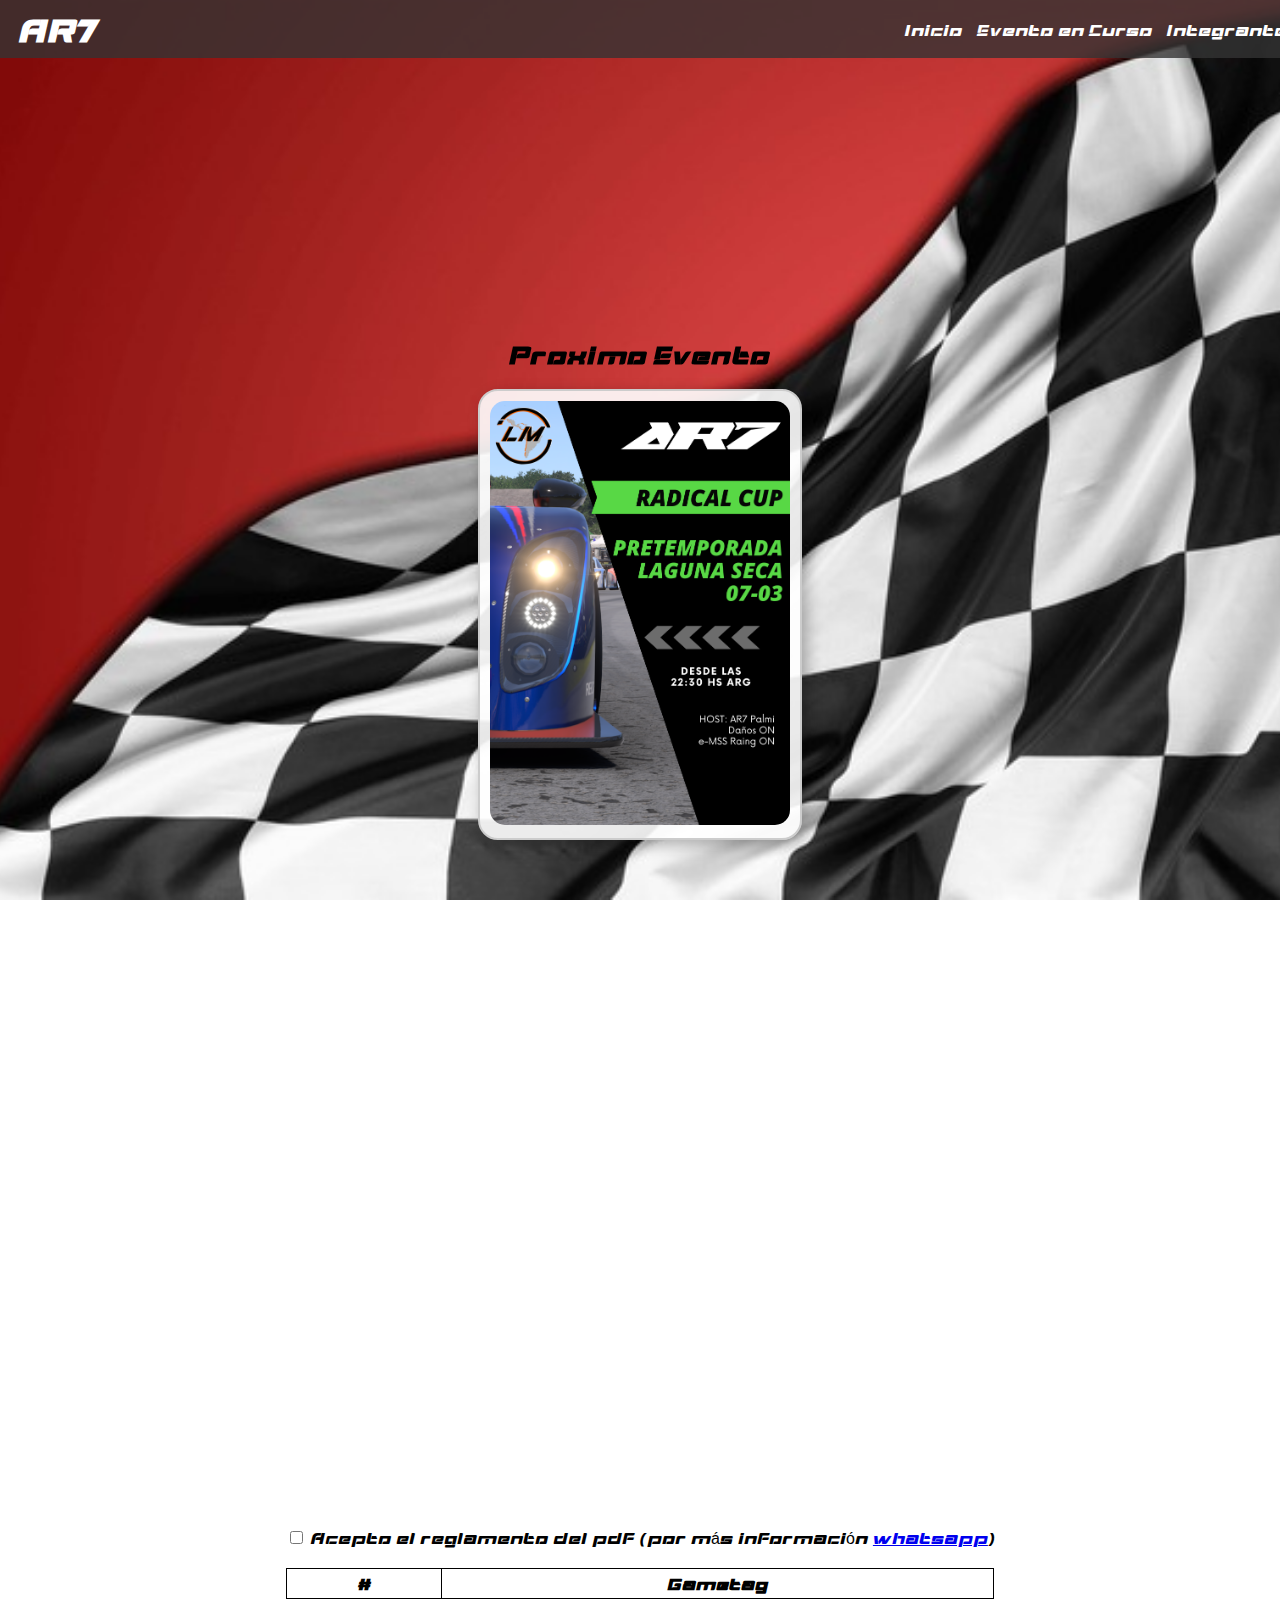
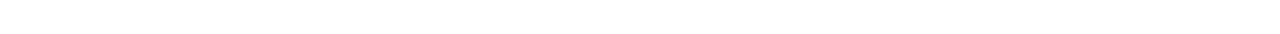
==== index.html @ 48a96b8d "Update index.html" ====
<!DOCTYPE html>
<html lang="es">
<head>
  <meta charset="UTF-8">
  <meta name="viewport" content="width=device-width, initial-scale=1.0">
  <title>AR7</title>
  <style>
    /* Fuentes y estilos globales */
    @font-face {
      font-family: 'Noize Sport';
      src: url('fonts/noize_sport.ttf') format('truetype');
    }
    body {
      font-family: 'Noize Sport', Arial, sans-serif;
      margin: 0;
      padding: 0;
      background: url('img/fondo.jpg') no-repeat center center fixed;
      background-size: cover;
    }
    
    /* Video banner */
    .video-container {
      position: relative;
      width: 100%;
      height: 300px;
      overflow: hidden;
    }
    .video-container video {
      width: 100%;
      height: 100%;
      object-fit: cover;
      opacity: 0.8;
    }
    
    /* Header y menú */
    header {
      position: absolute;
      top: 0;
      width: 100%;
      background-color: rgba(51,51,51,0.8);
      color: #fff;
      padding: 10px 20px;
      display: flex;
      justify-content: space-between;
      align-items: center;
      z-index: 2;
    }
    header .logo h1 {
      margin: 0;
    }
    .nav-menu {
      display: flex;
      gap: 15px;
    }
    .nav-menu a {
      color: #fff;
      text-decoration: none;
    }
    .menu-toggle {
      display: none;
      background: none;
      border: none;
      font-size: 24px;
      color: #fff;
    }
    
    /* Contenedor principal: inicia justo debajo del video */
    .container {
      margin-top: 300px;
      padding: 20px;
      text-align: center;
    }
    
    /* Flyer: se superpone levemente al video */
    .proximo-evento {
      margin: -300px auto 20px;
      position: relative;
      z-index: 1;
    }
    .flyer-container {
      width: 300px;
      margin: 0 auto;
      border-radius: 20px;
      border: 2px solid #ccc;
      padding: 10px;
      background: rgba(255,255,255,0.9);
      box-shadow: 5px 5px 15px rgba(0,0,0,0.3);
    }
    
    /* PDF Embed */
    .pdf-embed {
      margin: 20px auto;
      width: 80%;
      max-width: 600px;
    }
    
    /* Registro */
    .registro {
      margin-top: 30px;
      background: rgba(255,255,255,0.9);
      padding: 15px;
      border-radius: 10px;
      display: inline-block;
    }
    #tablaRegistros {
      margin-top: 20px;
      border-collapse: collapse;
      width: 100%;
    }
    #tablaRegistros th, #tablaRegistros td {
      border: 1px solid #000;
      padding: 5px 10px;
    }
    
    /* Responsive: dispositivos móviles */
    @media (max-width: 768px) {
      .menu-toggle {
  display: block;
  position: relative;
  left: -30px; /* Ajusta este valor según lo necesites */
}
      .nav-menu {
        display: none;
        flex-direction: column;
        background: rgba(51,51,51,0.8);
        position: absolute;
        top: 50px;
        left: 0;
        width: 100%;
        text-align: center;
      }
      .nav-menu a {
        padding: 10px 0;
        border-top: 1px solid #fff;
      }
      .container {
        margin-top: 300px;
      }
      .pdf-embed {
        width: 100%;
        max-width: 100%;
      }
    }
  </style>
</head>
<body>
  <!-- Video Banner y Header -->
  <div class="video-container">
    <video autoplay muted loop playsinline>
      <source src="vid/banner.mp4" type="video/mp4">
      Tu navegador no soporta video HTML5.
    </video>
    <header>
      <div class="logo">
        <h1>AR7</h1>
      </div>
      <button class="menu-toggle" id="menuToggle">☰</button>
      <nav class="nav-menu" id="navMenu">
        <a href="#">Inicio</a>
        <a href="evento en curso.html">Evento en Curso</a>
        <a href="#">Integrantes</a>
      </nav>
    </header>
  </div>
  
  <!-- Contenido Principal -->
  <div class="container">
    <!-- Flyer de Evento -->
    <section class="proximo-evento">
      <h2>Proximo Evento</h2>
      <div class="flyer-container">
        <img src="img/flyer.png" alt="Flyer del Evento" style="width: 100%; border-radius: 15px;">
      </div>
    </section>
    
    <!-- PDF Embed insertado -->
    <section class="pdf-embed">
      <iframe class="scribd_iframe_embed" title="Radical Cup" src="https://www.scribd.com/embeds/832763027/content?start_page=1&view_mode=scroll&access_key=key-jSY96TkL8LsCDLjO7aIq&scribd_rebrand=true" tabindex="0" data-auto-height="true" data-aspect-ratio="0.7080062794348508" scrolling="no" width="100%" height="600" frameborder="0"></iframe>
      <p style="margin: 12px auto 6px auto; font-family: Helvetica,Arial,Sans-serif; font-size: 14px; line-height: normal; display: block;">
       
      </p>
    </section>
    
    <!-- Sección de Registro -->
    <section class="registro">
      <div id="reglamento-container">
        <input type="checkbox" id="aceptarReglamento">
        <label for="aceptarReglamento">
          Acepto el reglamento del pdf (por más información 
          <a href="https://chat.whatsapp.com/CvhK0cHOKXoIEnT9ZNmwK4" target="_blank">whatsapp</a>)
        </label>
      </div>
      <div id="registro-container" style="display: none; margin-top: 10px;">
        <input type="text" id="gametag" placeholder="Ingrese su Gametag">
        <button id="btnRegistrar" type="button">Registrar</button>
      </div>
      <!-- Tabla única de registros -->
      <table id="tablaRegistros">
        <thead>
          <tr>
            <th>#</th>
            <th>Gametag</th>
          </tr>
        </thead>
        <tbody>
          <!-- Se llenará dinámicamente o se recuperará desde JSONbin -->
        </tbody>
      </table>
    </section>
  </div>
  
  <!-- Botón invisible (opcional) -->
  <button id="btnInvisiblePublicar" type="button" style="display: none;"></button>
  
  <script>
    // Funcionalidad del menú en móviles
    document.getElementById('menuToggle').addEventListener('click', function() {
      var navMenu = document.getElementById('navMenu');
      if (navMenu.style.display === "flex") {
        navMenu.style.display = "none";
      } else {
        navMenu.style.display = "flex";
      }
    });
    
    var registroCount = 0;
    var maxRegistrados = 24;
    
    // Muestra el formulario de registro al aceptar el reglamento
    document.getElementById('aceptarReglamento').addEventListener('change', function(){
      var regContainer = document.getElementById('registro-container');
      regContainer.style.display = this.checked ? 'block' : 'none';
    });
    
    // Cargar la tabla desde JSONbin
    function cargarTabla() {
      fetch("https://api.jsonbin.io/v3/b/67be8a41e41b4d34e49c8d5d", {
        method: "GET",
        headers: {
          "Content-Type": "application/json",
          "X-Master-Key": "$2a$10$h8ZlsPiJ1eXRyWwRglxmC.KtBcQdEBty32Q8swnwK67yTfrbMG99S"
        }
      })
      .then(response => response.json())
      .then(json => {
        var tablaHTML = json.record.tablaPosicionesGenerales;
        var tempDiv = document.createElement('div');
        tempDiv.innerHTML = tablaHTML;
        var newTbody = tempDiv.querySelector('tbody');
        if(newTbody) {
          var registroTbody = document.getElementById('tablaRegistros').querySelector('tbody');
          registroTbody.innerHTML = newTbody.innerHTML;
          registroCount = newTbody.children.length;
        }
      })
      .catch(err => {
        console.error("Error al cargar la tabla desde JSONbin:", err);
      });
    }
    
    // Publicar la tabla actualizada en JSONbin
    function publicarTabla() {
      var table = document.getElementById('tablaRegistros');
      var html = table.outerHTML;
      var data = { "tablaPosicionesGenerales": html };
      
      fetch("https://api.jsonbin.io/v3/b/67be8a41e41b4d34e49c8d5d", {
        method: "PUT",
        headers: {
          "Content-Type": "application/json",
          "X-Master-Key": "$2a$10$h8ZlsPiJ1eXRyWwRglxmC.KtBcQdEBty32Q8swnwK67yTfrbMG99S"
        },
        body: JSON.stringify(data)
      })
      .then(response => response.json())
      .then(json => {
        console.log("Tabla publicada exitosamente", json);
        cargarTabla();
      })
      .catch(err => {
        console.error("Error al publicar la tabla:", err);
        alert("Error al publicar la tabla. Revisa la consola para más detalles.");
      });
    }
    
    // Evento para el botón de registro
    document.getElementById('btnRegistrar').addEventListener('click', function(){
      var gametagInput = document.getElementById('gametag');
      var gametagValue = gametagInput.value.trim();
      if(gametagValue === ''){
        alert('Por favor, ingrese su Gametag.');
        return;
      }
      // Verificar que no se registre un gametag duplicado (insensible a mayúsculas)
      var existe = false;
      var rows = document.getElementById('tablaRegistros').querySelectorAll('tbody tr');
      rows.forEach(function(row) {
        var existente = row.cells[1].textContent.trim().toLowerCase();
        if (existente === gametagValue.toLowerCase()) {
          existe = true;
        }
      });
      if (existe) {
        alert("Este Gametag ya ha sido registrado.");
        return;
      }
      
      registroCount++;
      var tbody = document.getElementById('tablaRegistros').querySelector('tbody');
      var newRow = document.createElement('tr');
      var numCell = document.createElement('td');
      var gametagCell = document.createElement('td');
      
      if (registroCount <= maxRegistrados) {
        numCell.textContent = registroCount;
      } else {
        numCell.textContent = "Reserva " + (registroCount - maxRegistrados);
      }
      gametagCell.textContent = gametagValue;
      newRow.appendChild(numCell);
      newRow.appendChild(gametagCell);
      tbody.appendChild(newRow);
      
      gametagInput.value = '';
      publicarTabla();
    });
    
    document.getElementById('btnInvisiblePublicar').addEventListener('click', function(){
      publicarTabla();
    });
    
    window.onload = function(){
      cargarTabla();
    };
  </script>
</body>
</html>
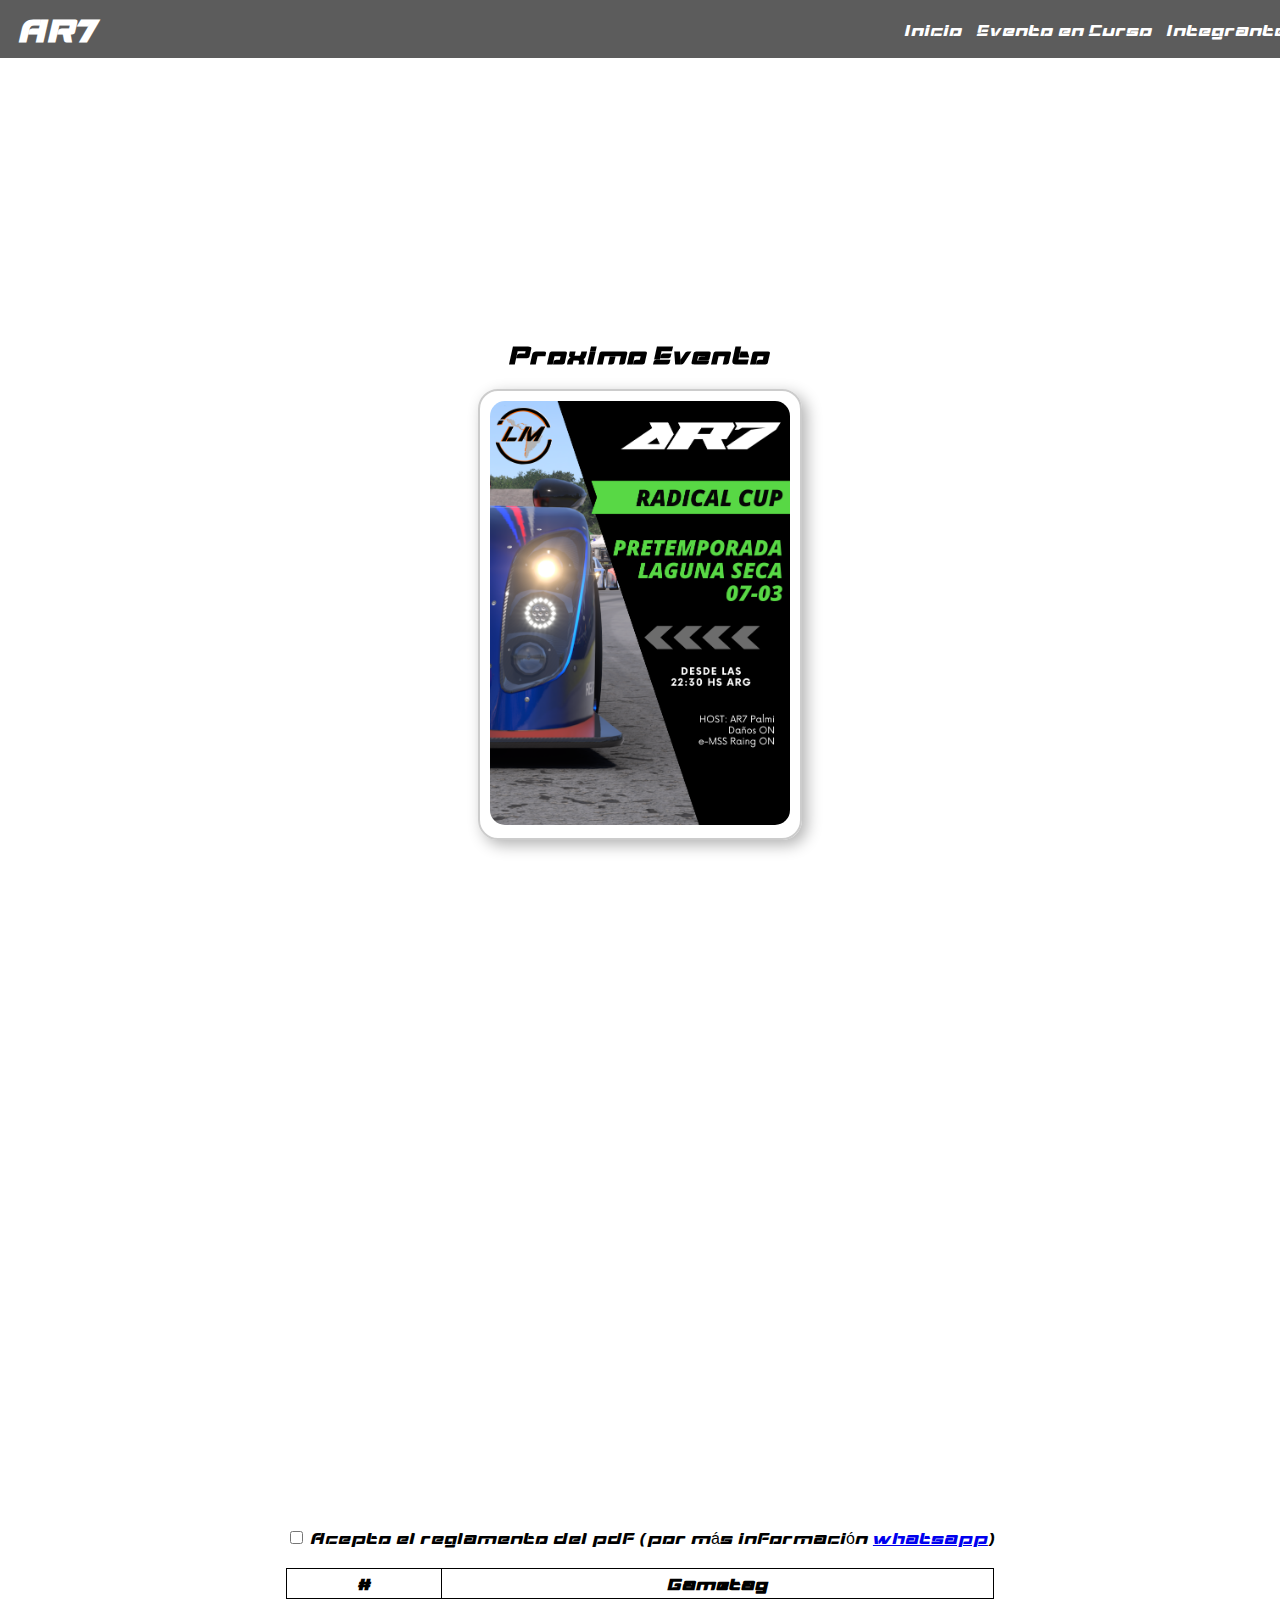
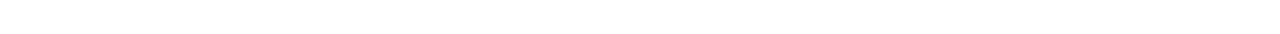
==== commit 062bb18c: "Update index.html" ====
--- a/index.html
+++ b/index.html
@@ -14,7 +14,7 @@
       font-family: 'Noize Sport', Arial, sans-serif;
       margin: 0;
       padding: 0;
-      background: url('img/fondo.jpg') no-repeat center center fixed;
+      background: url('img/fondo1.jpg') no-repeat center center fixed;
       background-size: cover;
     }
     
@@ -147,7 +147,7 @@
   <!-- Video Banner y Header -->
   <div class="video-container">
     <video autoplay muted loop playsinline>
-      <source src="vid/banner.mp4" type="video/mp4">
+      <source src="vid/logo ar7.mp4" type="video/mp4">
       Tu navegador no soporta video HTML5.
     </video>
     <header>
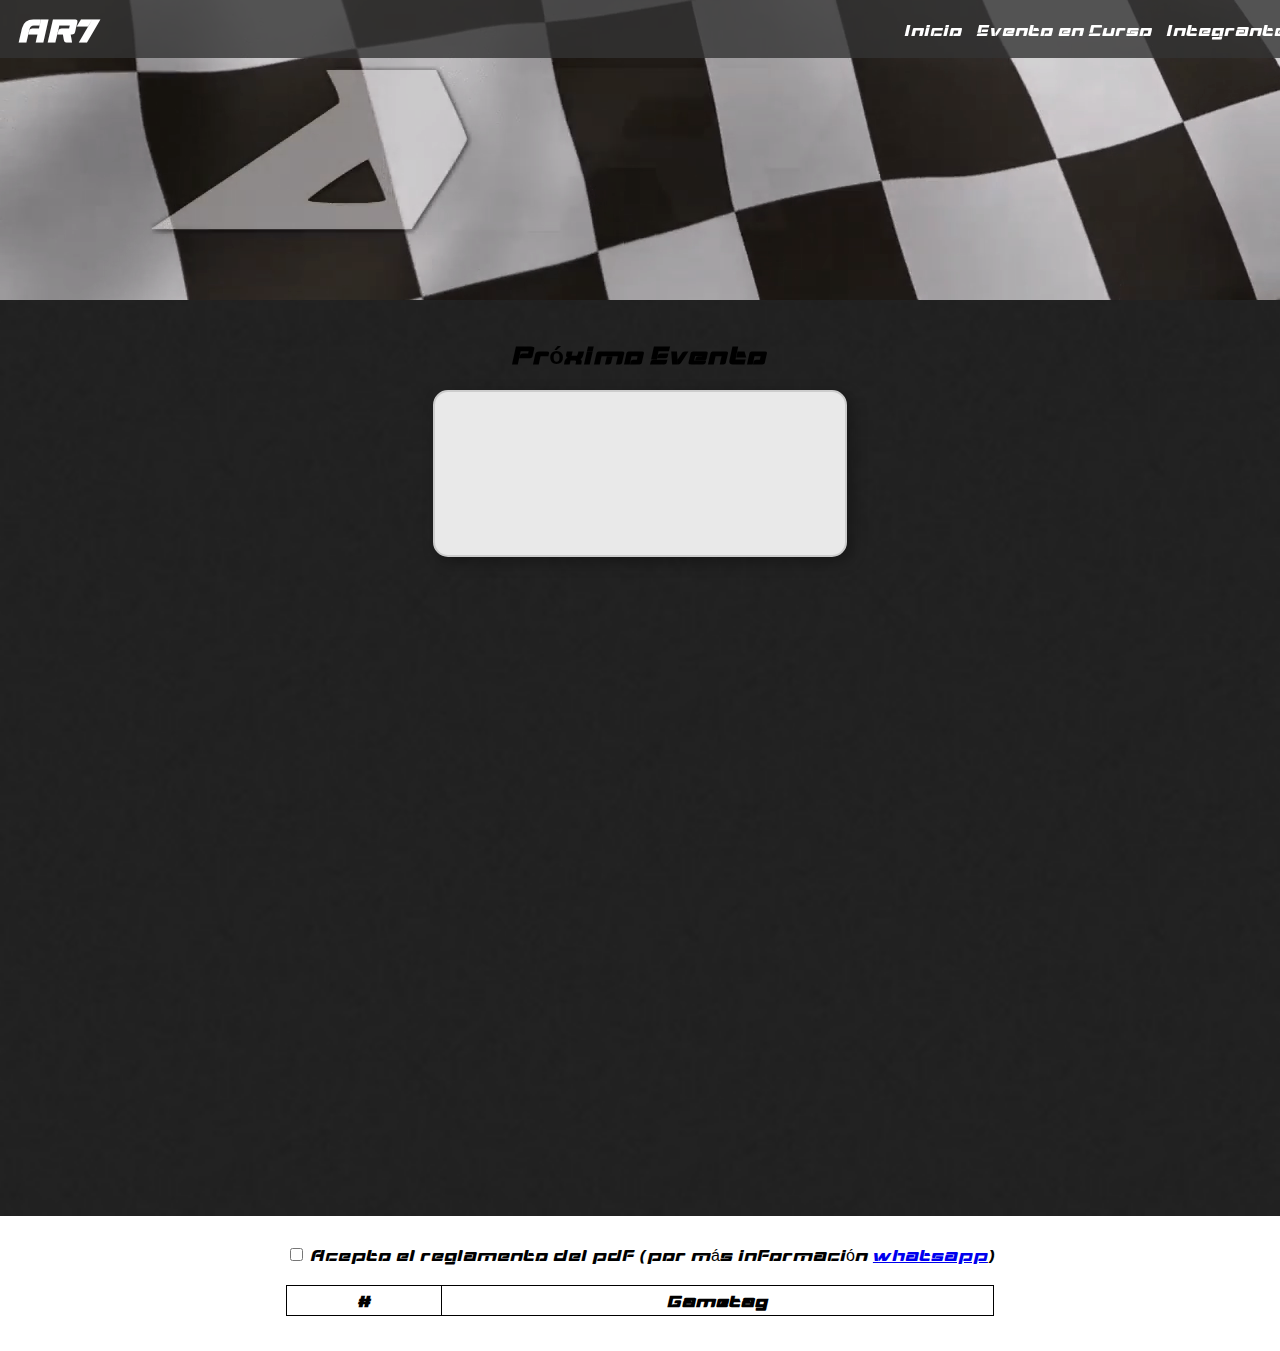
==== commit 196b61cd: "Update index.html" ====
--- a/index.html
+++ b/index.html
@@ -78,11 +78,11 @@
       z-index: 1;
     }
     .flyer-container {
-      width: 300px;
+      width: 400px;
       margin: 0 auto;
-      border-radius: 20px;
+      border-radius: 15px;
       border: 2px solid #ccc;
-      padding: 10px;
+      padding: 5px;
       background: rgba(255,255,255,0.9);
       box-shadow: 5px 5px 15px rgba(0,0,0,0.3);
     }
@@ -115,10 +115,10 @@
     /* Responsive: dispositivos móviles */
     @media (max-width: 768px) {
       .menu-toggle {
-  display: block;
-  position: relative;
-  left: -30px; /* Ajusta este valor según lo necesites */
-}
+        display: block;
+        position: relative;
+        left: -30px; /* Ajusta este valor según lo necesites */
+      }
       .nav-menu {
         display: none;
         flex-direction: column;
@@ -167,17 +167,19 @@
   <div class="container">
     <!-- Flyer de Evento -->
     <section class="proximo-evento">
-      <h2>Proximo Evento</h2>
+      <h2>Próximo Evento</h2>
       <div class="flyer-container">
-        <img src="img/flyer.png" alt="Flyer del Evento" style="width: 100%; border-radius: 15px;">
+        <video autoplay muted loop style="width: 100%; border-radius: 15px; object-fit: cover;">
+          <source src="vid/radicalflyer.mp4" type="video/mp4">
+          Tu navegador no soporta la reproducción de video.
+        </video>
       </div>
     </section>
-    
+
     <!-- PDF Embed insertado -->
     <section class="pdf-embed">
       <iframe class="scribd_iframe_embed" title="Radical Cup" src="https://www.scribd.com/embeds/832763027/content?start_page=1&view_mode=scroll&access_key=key-jSY96TkL8LsCDLjO7aIq&scribd_rebrand=true" tabindex="0" data-auto-height="true" data-aspect-ratio="0.7080062794348508" scrolling="no" width="100%" height="600" frameborder="0"></iframe>
       <p style="margin: 12px auto 6px auto; font-family: Helvetica,Arial,Sans-serif; font-size: 14px; line-height: normal; display: block;">
-       
       </p>
     </section>
     
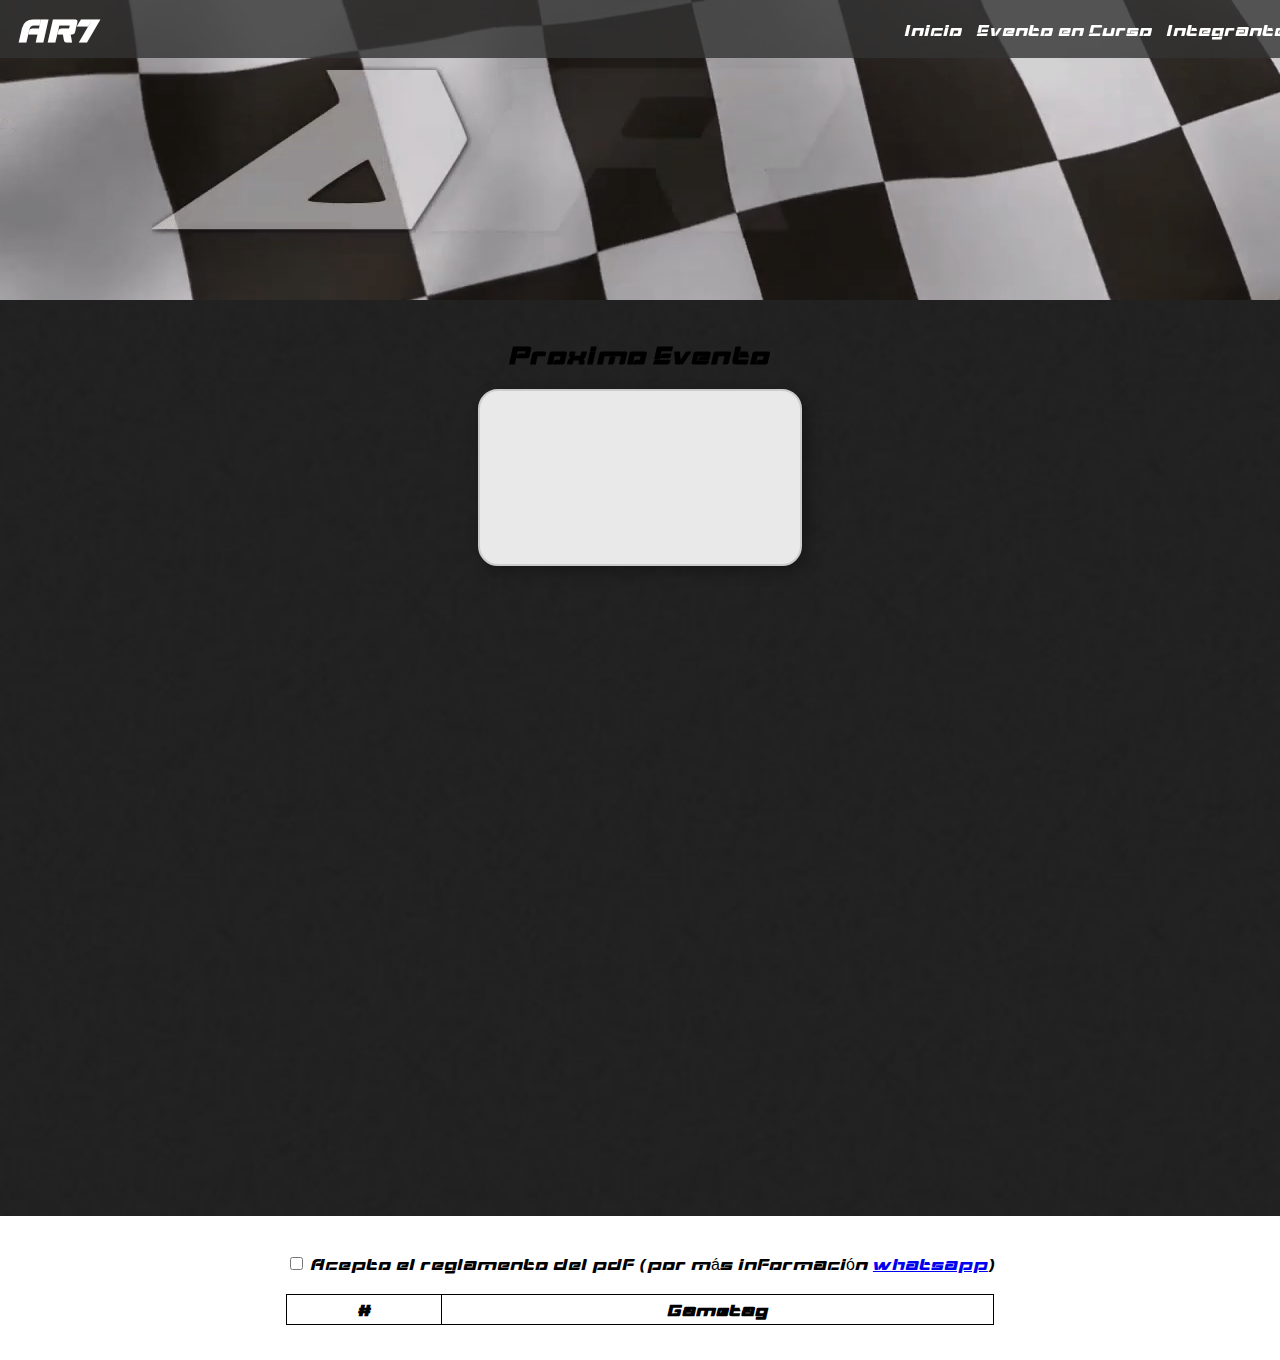
==== commit c716b891: "Update index.html" ====
--- a/index.html
+++ b/index.html
@@ -78,11 +78,11 @@
       z-index: 1;
     }
     .flyer-container {
-      width: 400px;
+      width: 300px;
       margin: 0 auto;
-      border-radius: 15px;
+      border-radius: 20px;
       border: 2px solid #ccc;
-      padding: 5px;
+      padding: 10px;
       background: rgba(255,255,255,0.9);
       box-shadow: 5px 5px 15px rgba(0,0,0,0.3);
     }
@@ -115,10 +115,10 @@
     /* Responsive: dispositivos móviles */
     @media (max-width: 768px) {
       .menu-toggle {
-        display: block;
-        position: relative;
-        left: -30px; /* Ajusta este valor según lo necesites */
-      }
+  display: block;
+  position: relative;
+  left: -30px; /* Ajusta este valor según lo necesites */
+}
       .nav-menu {
         display: none;
         flex-direction: column;
@@ -167,19 +167,20 @@
   <div class="container">
     <!-- Flyer de Evento -->
     <section class="proximo-evento">
-      <h2>Próximo Evento</h2>
-      <div class="flyer-container">
-        <video autoplay muted loop style="width: 100%; border-radius: 15px; object-fit: cover;">
-          <source src="vid/radicalflyer.mp4" type="video/mp4">
-          Tu navegador no soporta la reproducción de video.
-        </video>
-      </div>
-    </section>
-
+  <h2>Proximo Evento</h2>
+  <div class="flyer-container">
+    <video autoplay muted loop playsinline style="width: 100%; border-radius: 15px;">
+      <source src="vid/radicalflyer.mp4" type="video/mp4">
+      Tu navegador no soporta video HTML5.
+    </video>
+  </div>
+</section>
+    
     <!-- PDF Embed insertado -->
     <section class="pdf-embed">
       <iframe class="scribd_iframe_embed" title="Radical Cup" src="https://www.scribd.com/embeds/832763027/content?start_page=1&view_mode=scroll&access_key=key-jSY96TkL8LsCDLjO7aIq&scribd_rebrand=true" tabindex="0" data-auto-height="true" data-aspect-ratio="0.7080062794348508" scrolling="no" width="100%" height="600" frameborder="0"></iframe>
       <p style="margin: 12px auto 6px auto; font-family: Helvetica,Arial,Sans-serif; font-size: 14px; line-height: normal; display: block;">
+       
       </p>
     </section>
     
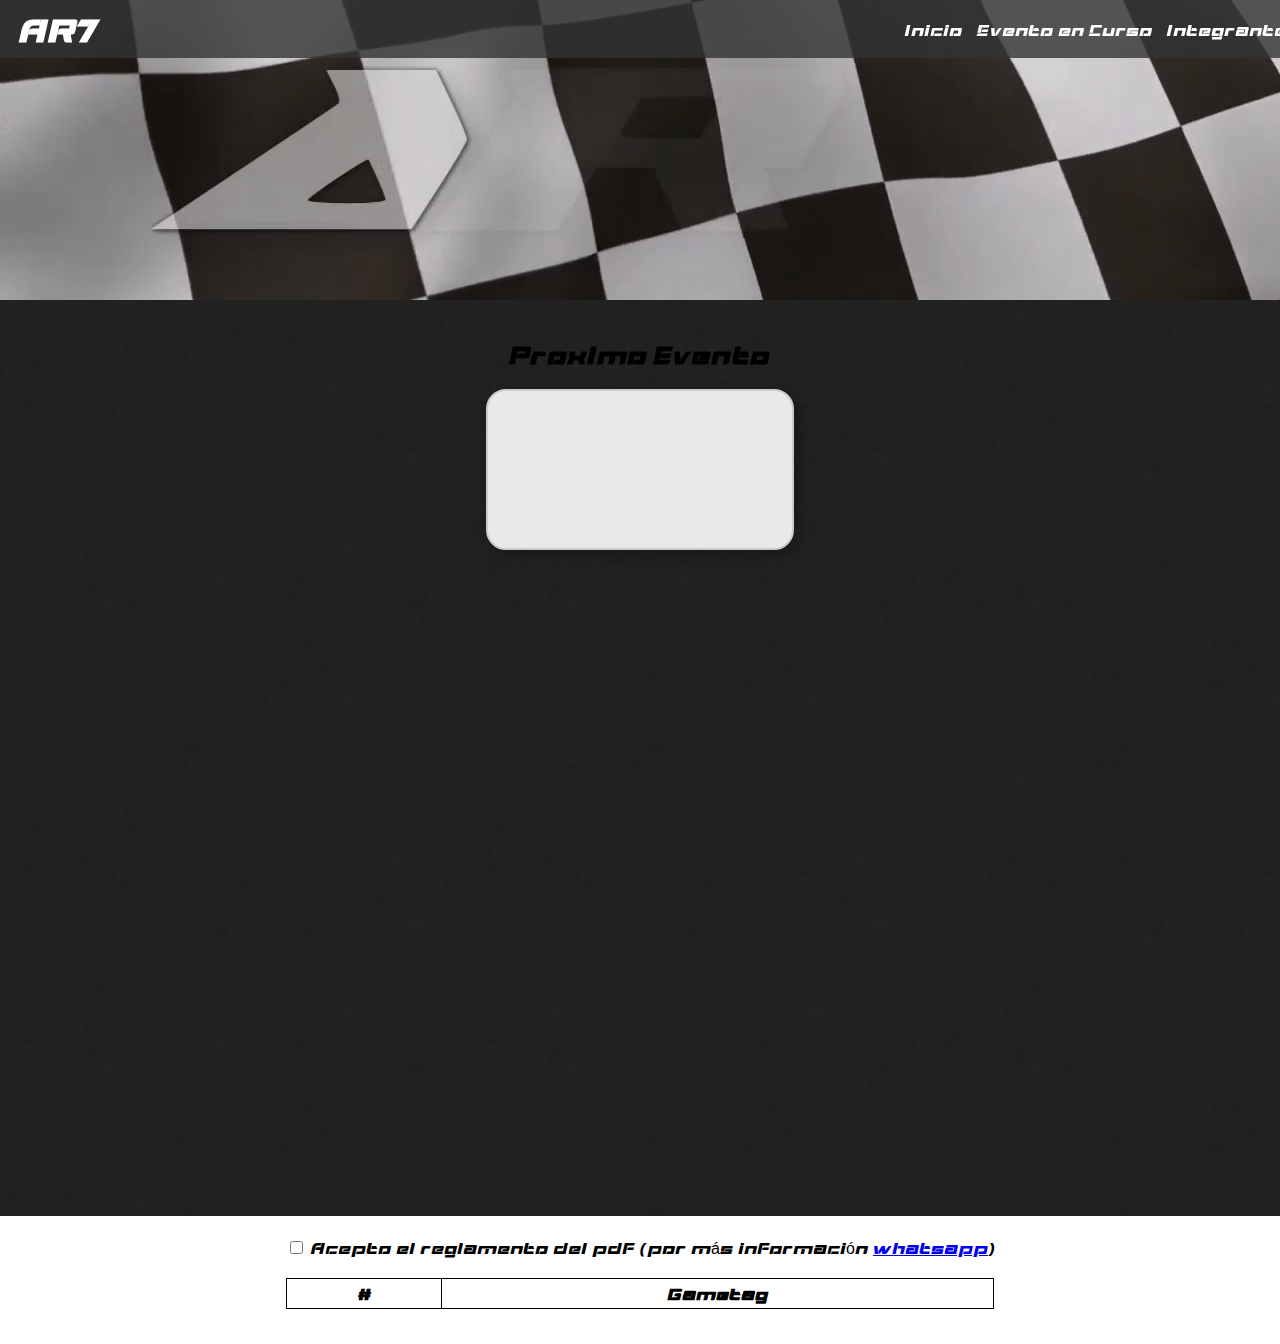
==== commit fa141087: "Update index.html" ====
--- a/index.html
+++ b/index.html
@@ -82,7 +82,7 @@
       margin: 0 auto;
       border-radius: 20px;
       border: 2px solid #ccc;
-      padding: 10px;
+      padding: 2px;
       background: rgba(255,255,255,0.9);
       box-shadow: 5px 5px 15px rgba(0,0,0,0.3);
     }
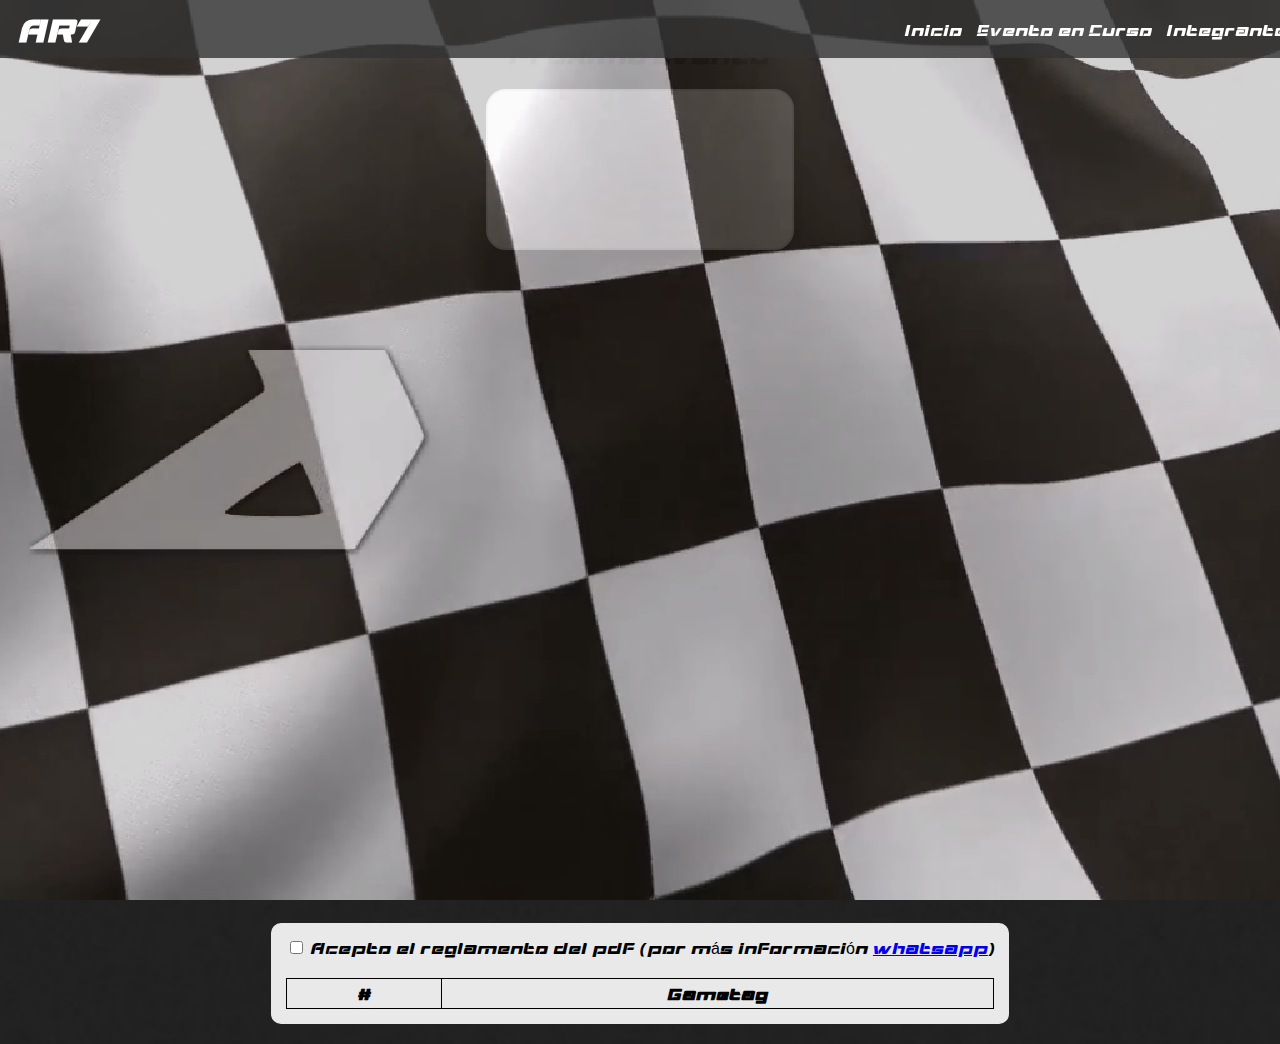
==== commit 207891e8: "Update index.html" ====
--- a/index.html
+++ b/index.html
@@ -141,6 +141,22 @@
         max-width: 100%;
       }
     }
+	 /* Estilo para el efecto fullscreen */
+  .video-container {
+    transition: all 2s ease-in-out;
+  }
+  /* Estilo para que el contenedor ocupe la pantalla completa */
+  .video-container.fullscreen {
+    position: fixed !important;
+    top: 0 !important;
+    left: 0 !important;
+    width: 100vw !important;
+    height: 100vh !important;
+    z-index: 1000 !important;
+  }
+  .video-container.fullscreen video {
+    transition: opacity 2s ease-in-out;
+  }
   </style>
 </head>
 <body>
@@ -335,6 +351,22 @@
     window.onload = function(){
       cargarTabla();
     };
+	document.addEventListener('DOMContentLoaded', function() {
+    var videoContainer = document.querySelector('.video-container');
+    if (videoContainer) {
+      videoContainer.classList.add('fullscreen');
+    }
+  });
+
+  // Luego, una vez cargada la página, se remueve la clase "fullscreen" para que el contenedor transicione a su estado original
+  window.addEventListener('load', function() {
+    setTimeout(function() {
+      var videoContainer = document.querySelector('.video-container');
+      if (videoContainer) {
+        videoContainer.classList.remove('fullscreen');
+      }
+    }, 2000); // Tiempo de retardo en milisegundos (ajusta a tu preferencia)
+  });
   </script>
 </body>
 </html>
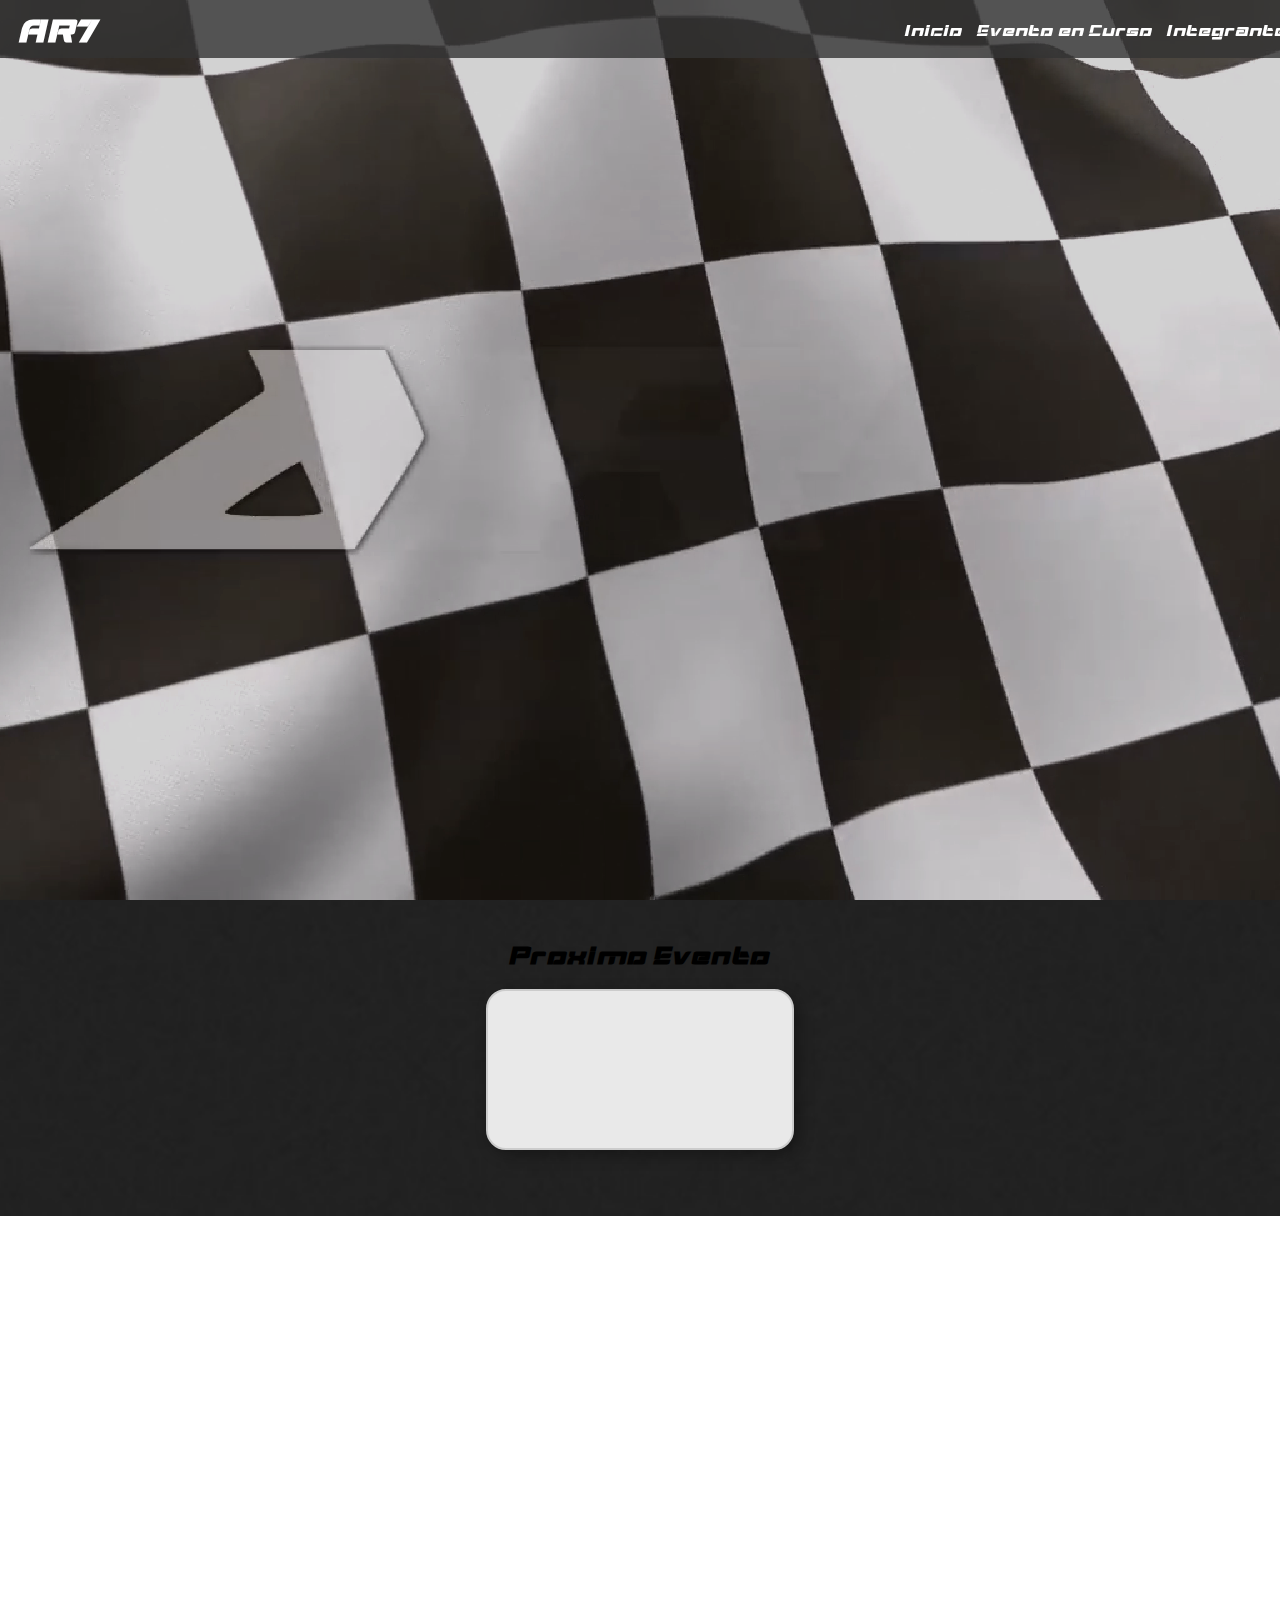
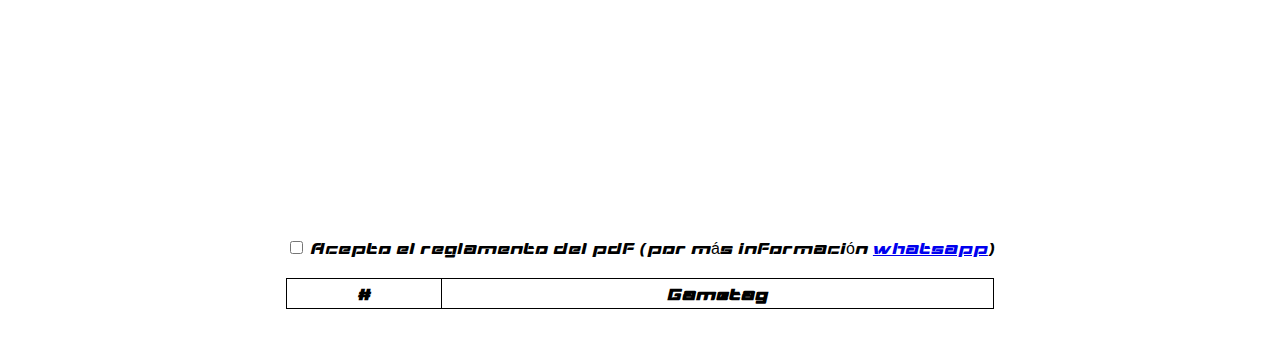
==== commit 0da9e0ad: "Update index.html" ====
--- a/index.html
+++ b/index.html
@@ -24,6 +24,11 @@
       width: 100%;
       height: 300px;
       overflow: hidden;
+      transition: height 2s ease-in-out;
+    }
+    /* Estado inicial: pantalla completa */
+    .video-container.fullscreen {
+      height: 100vh;
     }
     .video-container video {
       width: 100%;
@@ -64,16 +69,15 @@
       color: #fff;
     }
     
-    /* Contenedor principal: inicia justo debajo del video */
+    /* Contenedor principal: ahora sin margen superior, para que quede justo debajo del video */
     .container {
-      margin-top: 300px;
       padding: 20px;
       text-align: center;
     }
     
-    /* Flyer: se superpone levemente al video */
+    /* Flyer: ya no se superpone, sino que se posiciona justo debajo del video */
     .proximo-evento {
-      margin: -300px auto 20px;
+      margin: 0 auto 20px;
       position: relative;
       z-index: 1;
     }
@@ -115,10 +119,10 @@
     /* Responsive: dispositivos móviles */
     @media (max-width: 768px) {
       .menu-toggle {
-  display: block;
-  position: relative;
-  left: -30px; /* Ajusta este valor según lo necesites */
-}
+        display: block;
+        position: relative;
+        left: -30px; /* Ajusta este valor según lo necesites */
+      }
       .nav-menu {
         display: none;
         flex-direction: column;
@@ -133,30 +137,15 @@
         padding: 10px 0;
         border-top: 1px solid #fff;
       }
+      /* En móviles el contenedor se adapta al flujo normal */
       .container {
-        margin-top: 300px;
+        padding: 20px;
       }
       .pdf-embed {
         width: 100%;
         max-width: 100%;
       }
     }
-	 /* Estilo para el efecto fullscreen */
-  .video-container {
-    transition: all 2s ease-in-out;
-  }
-  /* Estilo para que el contenedor ocupe la pantalla completa */
-  .video-container.fullscreen {
-    position: fixed !important;
-    top: 0 !important;
-    left: 0 !important;
-    width: 100vw !important;
-    height: 100vh !important;
-    z-index: 1000 !important;
-  }
-  .video-container.fullscreen video {
-    transition: opacity 2s ease-in-out;
-  }
   </style>
 </head>
 <body>
@@ -183,20 +172,19 @@
   <div class="container">
     <!-- Flyer de Evento -->
     <section class="proximo-evento">
-  <h2>Proximo Evento</h2>
-  <div class="flyer-container">
-    <video autoplay muted loop playsinline style="width: 100%; border-radius: 15px;">
-      <source src="vid/radicalflyer.mp4" type="video/mp4">
-      Tu navegador no soporta video HTML5.
-    </video>
-  </div>
-</section>
+      <h2>Proximo Evento</h2>
+      <div class="flyer-container">
+        <video autoplay muted loop playsinline style="width: 100%; border-radius: 15px;">
+          <source src="vid/radicalflyer.mp4" type="video/mp4">
+          Tu navegador no soporta video HTML5.
+        </video>
+      </div>
+    </section>
     
     <!-- PDF Embed insertado -->
     <section class="pdf-embed">
       <iframe class="scribd_iframe_embed" title="Radical Cup" src="https://www.scribd.com/embeds/832763027/content?start_page=1&view_mode=scroll&access_key=key-jSY96TkL8LsCDLjO7aIq&scribd_rebrand=true" tabindex="0" data-auto-height="true" data-aspect-ratio="0.7080062794348508" scrolling="no" width="100%" height="600" frameborder="0"></iframe>
       <p style="margin: 12px auto 6px auto; font-family: Helvetica,Arial,Sans-serif; font-size: 14px; line-height: normal; display: block;">
-       
       </p>
     </section>
     
@@ -351,22 +339,25 @@
     window.onload = function(){
       cargarTabla();
     };
-	document.addEventListener('DOMContentLoaded', function() {
-    var videoContainer = document.querySelector('.video-container');
-    if (videoContainer) {
-      videoContainer.classList.add('fullscreen');
-    }
-  });
 
-  // Luego, una vez cargada la página, se remueve la clase "fullscreen" para que el contenedor transicione a su estado original
-  window.addEventListener('load', function() {
-    setTimeout(function() {
+    // Agregamos la clase "fullscreen" al cargar el DOM para que el contenedor inicie en 100vh
+    document.addEventListener('DOMContentLoaded', function() {
       var videoContainer = document.querySelector('.video-container');
       if (videoContainer) {
-        videoContainer.classList.remove('fullscreen');
-      }
-    }, 2000); // Tiempo de retardo en milisegundos (ajusta a tu preferencia)
-  });
+        videoContainer.classList.add('fullscreen');
+      }
+    });
+
+    // Una vez cargada la página, removemos la clase "fullscreen" para que el contenedor transicione a su altura final de 300px,
+    // arrastrando el contenido inferior hacia arriba
+    window.addEventListener('load', function() {
+      setTimeout(function() {
+        var videoContainer = document.querySelector('.video-container');
+        if (videoContainer) {
+          videoContainer.classList.remove('fullscreen');
+        }
+      }, 2000); // Ajusta el retardo según tu preferencia
+    });
   </script>
 </body>
 </html>
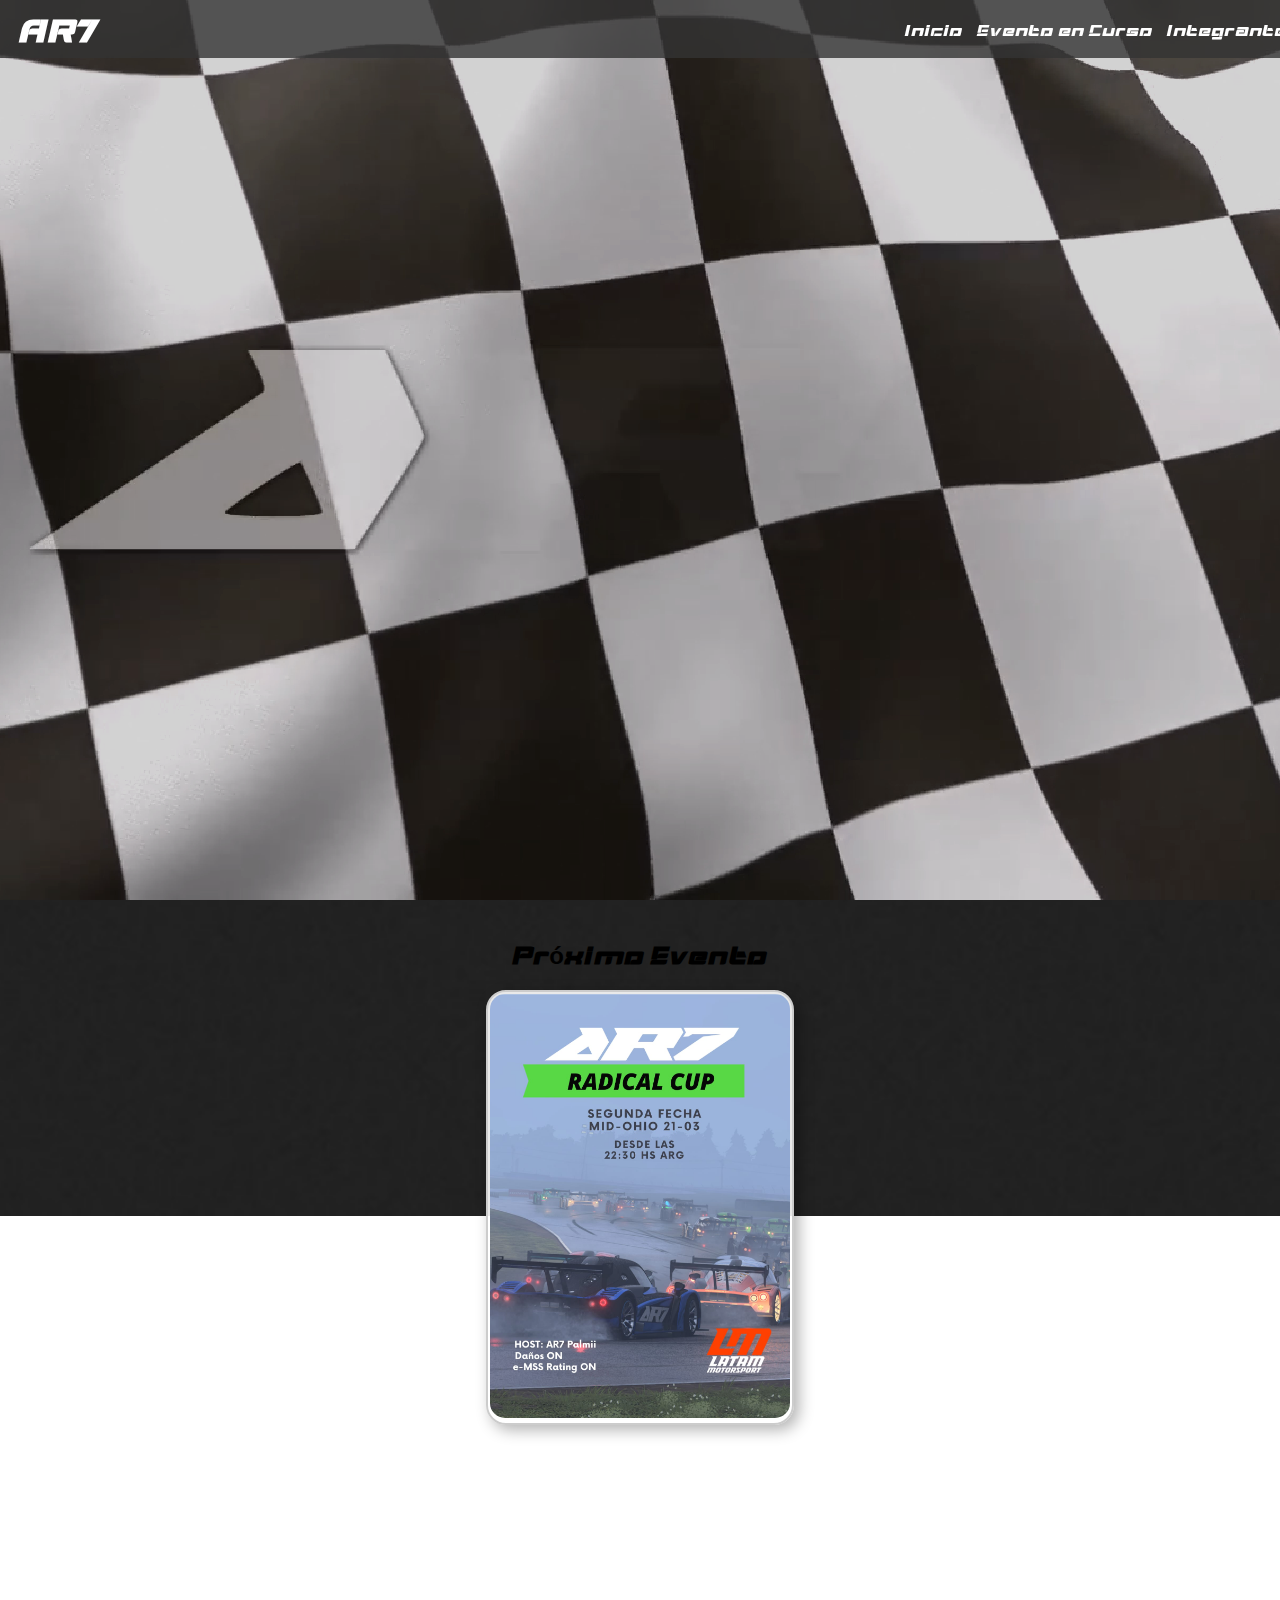
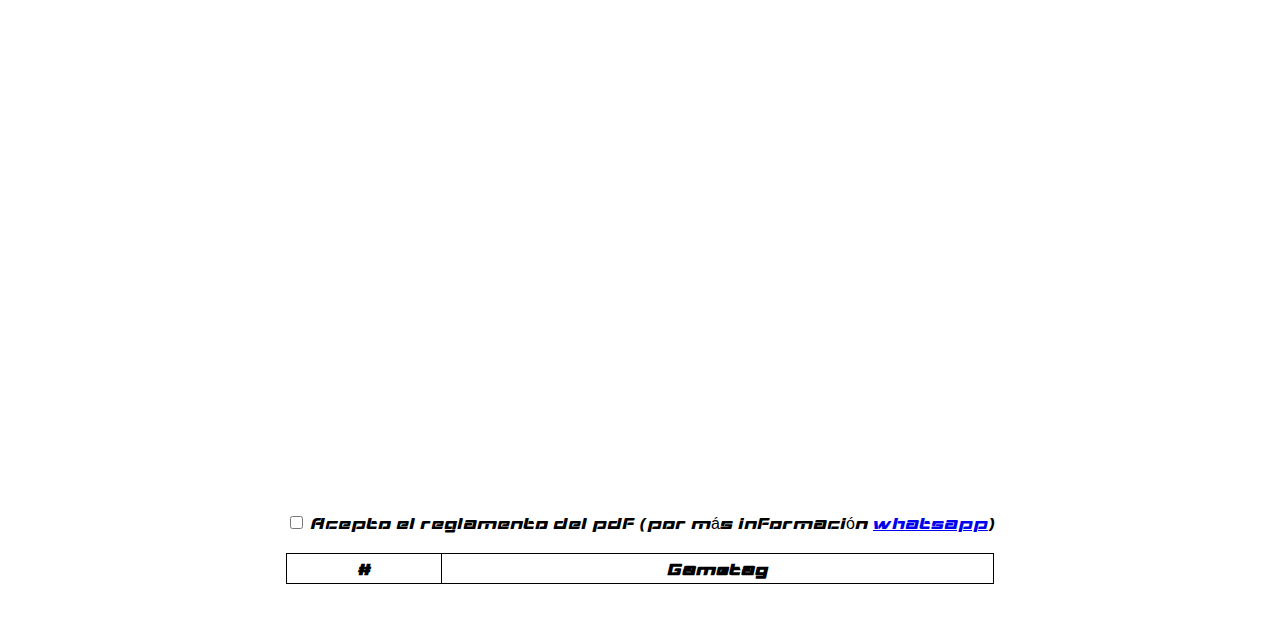
==== commit 20fc5495: "Update index.html" ====
--- a/index.html
+++ b/index.html
@@ -171,15 +171,12 @@
   <!-- Contenido Principal -->
   <div class="container">
     <!-- Flyer de Evento -->
-    <section class="proximo-evento">
-      <h2>Proximo Evento</h2>
-      <div class="flyer-container">
-        <video autoplay muted loop playsinline style="width: 100%; border-radius: 15px;">
-          <source src="vid/radicalflyer.mp4" type="video/mp4">
-          Tu navegador no soporta video HTML5.
-        </video>
-      </div>
-    </section>
+<section class="proximo-evento">
+  <h2>Próximo Evento</h2>
+  <div class="flyer-container">
+    <img src="img/flyer.jpg" alt="Flyer del Evento" style="width: 100%; border-radius: 15px;">
+  </div>
+</section>
     
     <!-- PDF Embed insertado -->
     <section class="pdf-embed">
